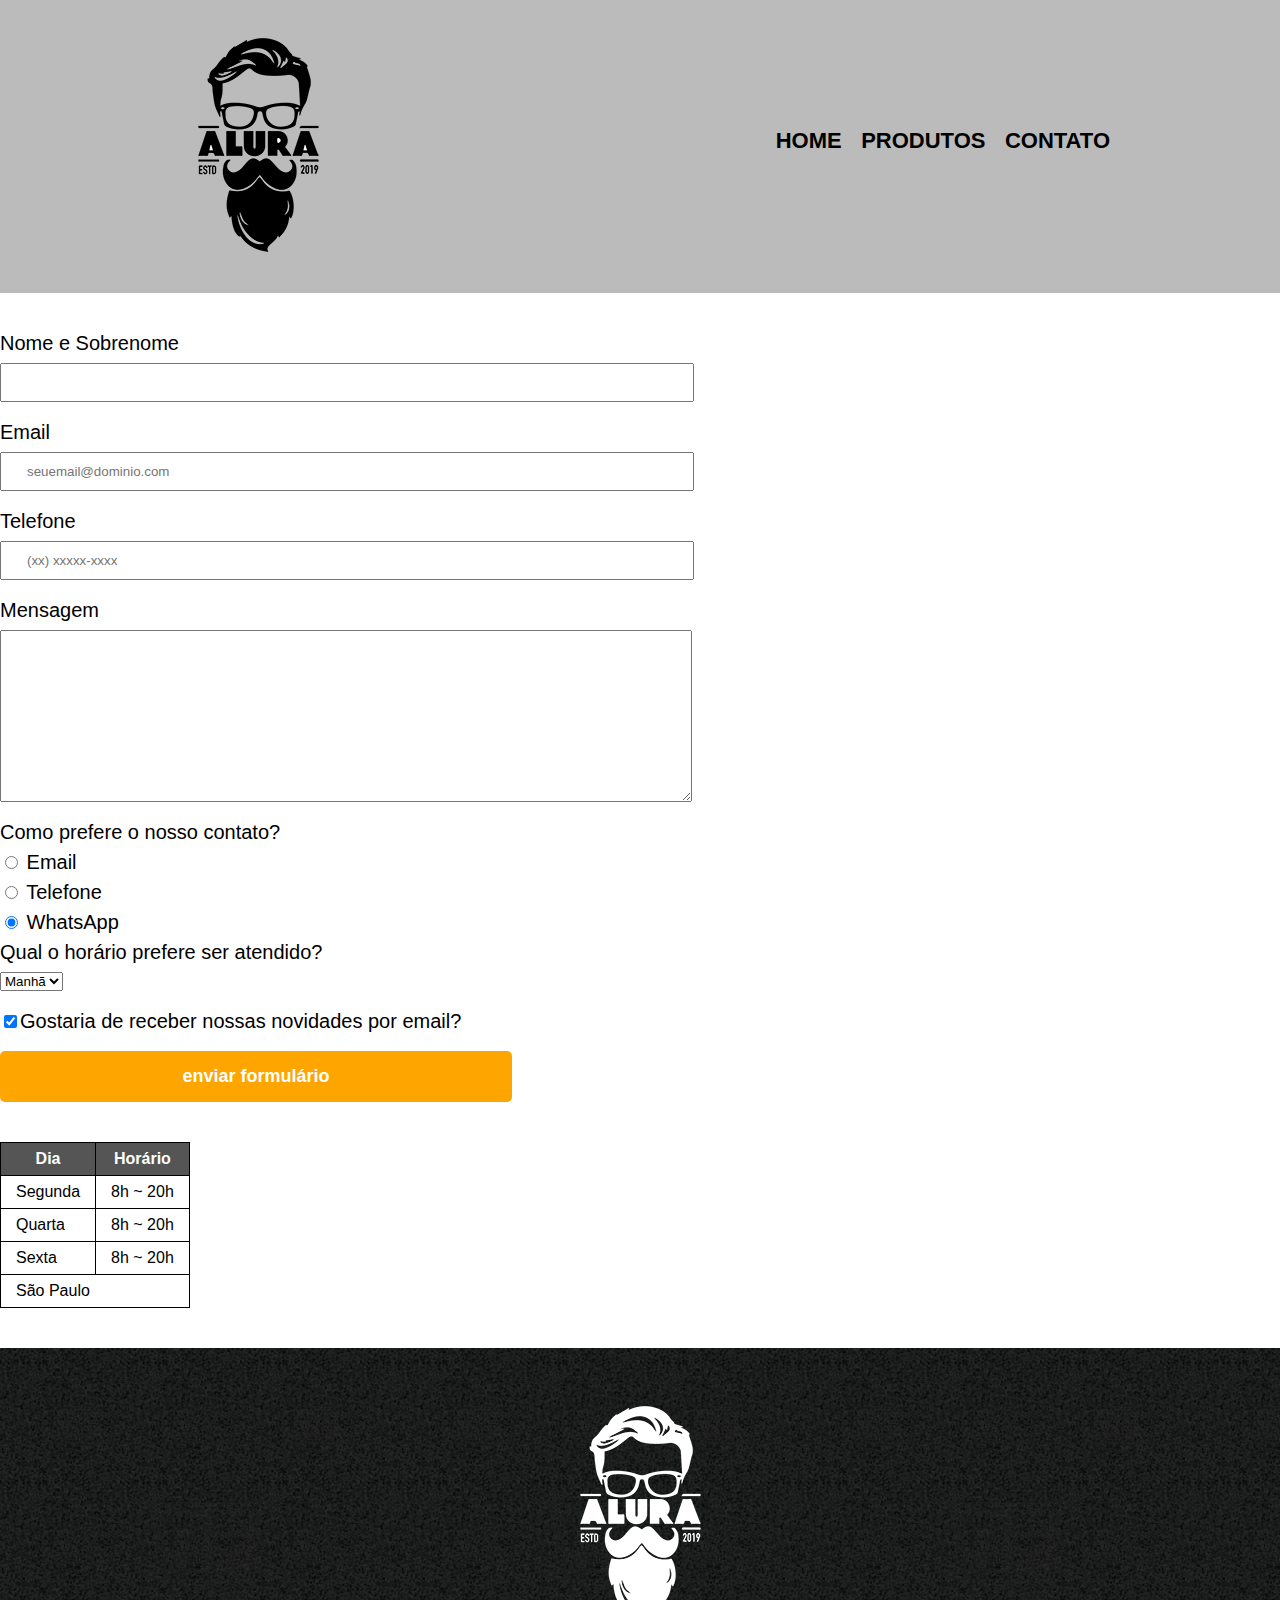
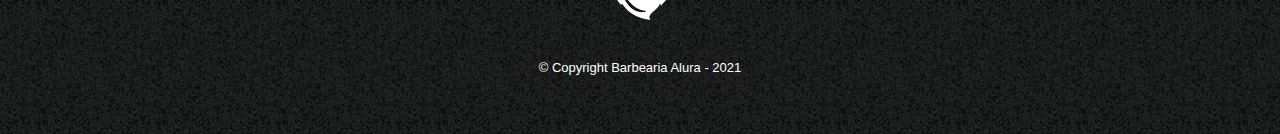
==== AluraHtmlCSS/contato.html @ 90cfe1a6 "envio" ====
<!DOCTYPE html>
<html>
    <head>
        <meta charset="UTF-8">
        <title>Contato - Barbearia Alura</title>
        
        <link rel="stylesheet" href="reset.css">
        <link rel="stylesheet" href="style.css">
    </head>
    <body>
        <header>
            <div class="caixa">
                <h1><img src="logo.png" alt="Logo da Barbearia Alura"></h1>
                <nav>
                    <ul class="navegacao">
                        <li><a href="index.html">Home</a></li>
                        <li><a href="produtos.html">Produtos</a></li>
                        <li><a href="contato.html">Contato</a></li>
                    </ul>
                </nav>
            </div>
        </header>

        <main>
            <form>
                <label for="nomesobrenome">Nome e Sobrenome</label>
                <input type="text" id="nomesobrenome" class="input-padrao" required>

                <label for="email">Email</label>
                <input type="email" id="email" class="input-padrao" required placeholder="seuemail@dominio.com">

                <label for="telefone">Telefone</label>
                <input type="tel" id="telefone" class="input-padrao" required placeholder="(xx) xxxxx-xxxx">

                <label for="mensagem" id="mensagem">Mensagem</label>
                <textarea cols="50" rows="10" id="mensagem" class="input-padrao" required></textarea>

                <fieldset>
                    <legend>Como prefere o nosso contato?</legend>
                    <label for="radio-email"><input type="radio" name="contato" value="email" id="radio-email">
                    Email</label>
                    
                    <label for="radio-telefone"><input type="radio" name="contato" value="telefone" id="radio-telefone">
                    Telefone</label>
                    
                    <label for="radio-whatsapp"><input type="radio" name="contato" value="whatsapp" id="radio-whatsapp" checked> 
                    WhatsApp</label>
                </fieldset>

                <fieldset>
                    <legend>Qual o horário prefere ser atendido?</legend>
                    <select>
                        <option>Manhã</option>
                        <option>Tarde</option>
                        <option>Noite</option>
                    </select>
                </fieldset>

                <label class="checkbox"><input type="checkbox" checked>Gostaria de receber nossas novidades por email?</label>

                <input type="submit" value="enviar formulário" class="enviar">
            </form>

            <table>
                <thead>
                    <tr>
                        <th>Dia</th>
                        <th>Horário</th>
                    </tr>
                </thead>
                <tbody>
                    <tr>
                        <td>Segunda</td>
                        <td>8h ~ 20h </td>
                    </tr>
                
                    <tr>
                        <td>Quarta</td>
                        <td>8h ~ 20h</td>
                    </tr>
                    <tr>
                        <td>Sexta</td>
                        <td>8h ~ 20h</td>
                    </tr>
                    <tr>
                        <td colspan="5">São Paulo</td> 
                    </tr>
                </tbody>
            </table>
        </main>

        <footer>
            <img src="logo-branco.png" alt="Logo da Barbearia Alura">
            <p class="copyright">&copy; Copyright Barbearia Alura - 2021</p>
        </footer>
    </body>
</html>
---- AluraHtmlCSS/style.css ----
body {
    font-family: 'Montserrat', sans-serif;
}

header {
    background: #BBBBBB;
    padding: 20px 0;
}

.caixa {
    position: relative;
    width: 940px;
    margin: 0 auto;
}

nav {
    position: absolute;
    top: 110px;
    right: 0;
}

nav li {
    display: inline;
    margin: 0 0 0 15px;

}

nav a {
    text-transform: uppercase;
    color: #000000;
    font-weight: bold;
    font-size: 22px;
    text-decoration: none;
}

nav a:hover {
    color: #C78C19;
    text-decoration: underline;
}

.produtos {
    width: 940px;
    margin: 0 auto;
    padding: 50px 0;
}

.produtos li {
    display: inline-block;
    text-align: center;
    width: 30%;
    vertical-align: top;
    margin: 0 1.5%;
    padding: 30px 20px;
    box-sizing: border-box;
    border: 2px solid #000000;
    border-radius: 10px;
}

.produtos li:hover {
    border-color: #C78C19;

    cursor: pointer;
}

.produtos li:active {
    border-color: #088C19;
    cursor: pointer;
}

.produtos li:hover h2 {
    font-size: 34px;
}

.produtos h2 {
    font-size: 30px;
    font-weight: bold;
}

.produto-descricao {
    font-size: 18px;
}

.produto-preco {
    font-size: 22px;
    font-weight: bold;
    margin-top: 10px;
}

footer {
    text-align: center;
    background: url("bg.jpg");
    padding: 40px 0;
}

.copyright {
    color: #FFFFFF;
    font-size: 13px;
    margin: 20px 0;
}

main {}

form {
    margin: 40px 0;
}

form label,
form legend {
    display: block;
    font-size: 20px;
    margin: 0 0 10px;
}

.input-padrao {
    display: block;
    margin: 0 0 20px;
    padding: 10px 25px;
    width: 50%;
}

.checkbox {
    margin: 20px 0px;
}

.enviar {
    width: 40%;
    padding: 15px 0;
    background: orange;
    color: white;
    font-weight: bold;
    font-size: 18px;
    border: none;
    border-radius: 5px;
    transition: 1s all;
    cursor: pointer;
}

.enviar:hover {
    background: darkorange;
    transform: scale(1.2);
}

table {
    margin: 20px 0 40px;
}

thead {
    background: #555555;
    color: #ffffff;
    font-weight: bold;
}

td,
th {
    border: 1px solid #000000;
    padding: 8px 15px;
}

/* css da página inicial */
.banner {
    width: 100%;
}

.titulo-principal {
    text-align: center;
    font-size: 2em;
    margin: 0 0 1em;
    clear: left;
    /*margin: 0 0 1em; margin antiga*/
}

.principal {
    padding: 3em 0;
    background: #FEFEFE;
    width: 940px;
    margin: 0 auto;
}

.principal p {
    margin: 0 0 1em;
}

.principal strong {
    font-weight: bold;
}

.principal em {
    font-style: italic;
}

.utensilios {
    width: 120px;
    float: left;
    margin: 0 20px 20px 0;
}

.mapa {
    padding: 3em 0;
    background: linear-gradient(#FEFEFE, #888888);
}

.mapa-conteudo {
    width: 940px;
    margin: 0 auto;
}

.mapa p {
    margin: 0 0 2em;
    text-align: center;
}

.beneficios {
    padding: 3em 0;
    background: #888888;
}

.conteudo-beneficios {
    width: 640px;
    margin: 0 auto;
}

.lista-beneficios {
    width: 40%;
    display: inline-block;
    vertical-align: top;
}

.itens {
    line-height: 1.5em;
}

.itens:first-child {
    font-weight: bold;
}

.itens:before {
    content: "★";
}

.imagem-beneficios {
    width: 60%;
}

.video {
    width: 560px;
    margin: 2em auto;
}
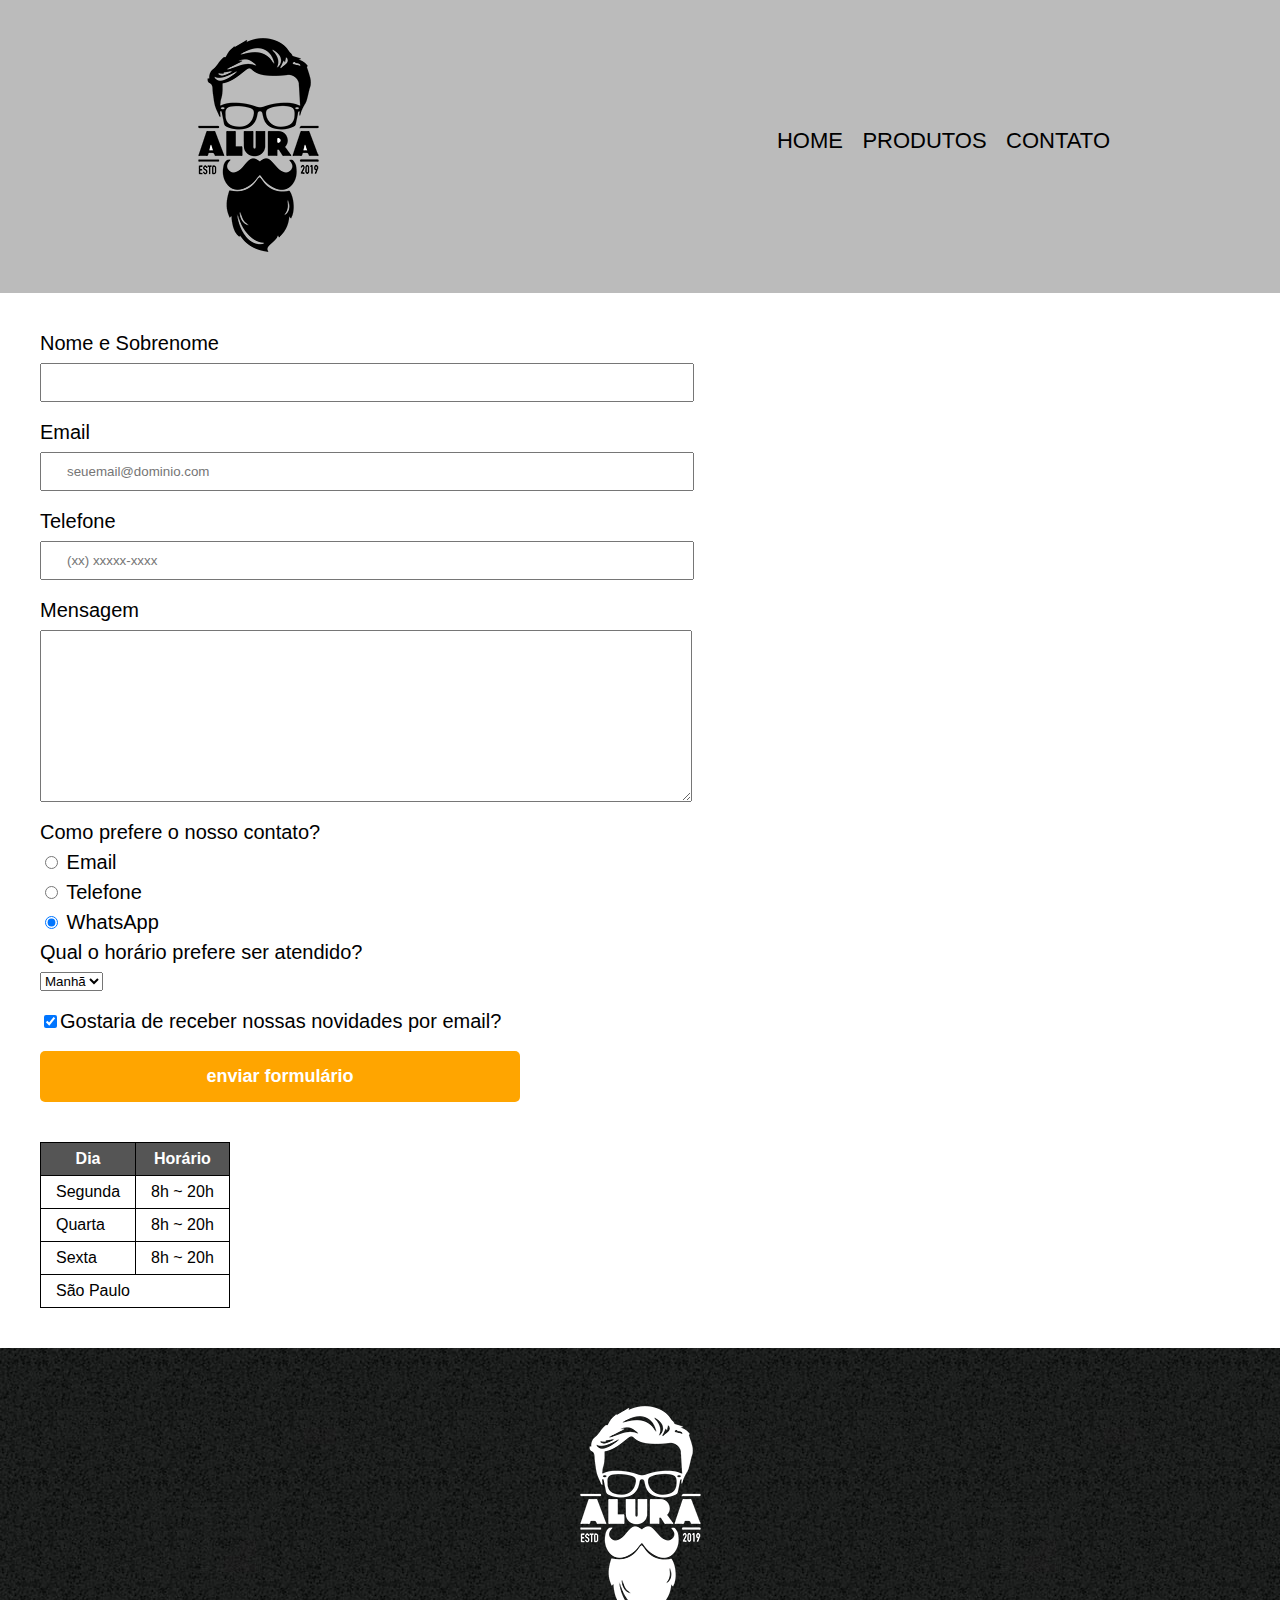
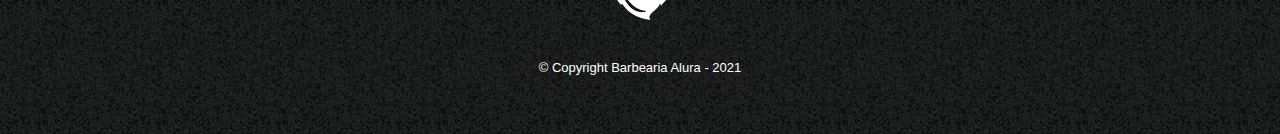
==== commit aeb8fa1a: "atualizacao responsiva" ====
--- a/AluraHtmlCSS/contato.html
+++ b/AluraHtmlCSS/contato.html
@@ -2,6 +2,7 @@
 <html>
     <head>
         <meta charset="UTF-8">
+        <meta name="viewport" content="width=device-width">
         <title>Contato - Barbearia Alura</title>
         
         <link rel="stylesheet" href="reset.css">
--- a/AluraHtmlCSS/style.css
+++ b/AluraHtmlCSS/style.css
@@ -28,7 +28,6 @@
 nav a {
     text-transform: uppercase;
     color: #000000;
-    font-weight: bold;
     font-size: 22px;
     text-decoration: none;
 }
@@ -101,7 +100,7 @@
 main {}
 
 form {
-    margin: 40px 0;
+    margin: 40px;
 }
 
 form label,
@@ -137,11 +136,12 @@
 
 .enviar:hover {
     background: darkorange;
-    transform: scale(1.2);
+    transform: scale(1.1);
 }
 
 table {
     margin: 20px 0 40px;
+    margin-left: 40px;
 }
 
 thead {
@@ -239,9 +239,70 @@
 
 .imagem-beneficios {
     width: 60%;
+    opacity: 1;
+    transition: 400ms;
+    box-shadow: 10px 10px 10px #000000;
+}
+
+.imagem-beneficios:hover {
+    opacity: 0.3;
 }
 
 .video {
     width: 560px;
     margin: 2em auto;
+}
+
+@media screen and (max-width: 480px) {
+
+    .caixa,
+    .principal,
+    .conteudo-beneficios,
+    .mapa-conteudo,
+    .video,
+    .produtos {
+        width: auto;
+    }
+
+    .produtos li {
+        width: auto;
+        margin: 10px;
+    }
+
+    h1 {
+        text-align: center;
+    }
+
+    nav {
+        position: static;
+    }
+
+    ul {
+        width: auto;
+    }
+
+    ul img {
+        width: auto;
+    }
+
+    .lista-beneficios,
+    .imagem-beneficios {
+        width: 100%;
+    }
+
+    form {
+        margin: 20px;
+    }
+
+    .input-padrao {
+        padding: 12px;
+    }
+
+    .enviar {
+        width: 50%;
+    }
+
+    table {
+        margin-left: 20px;
+    }
 }